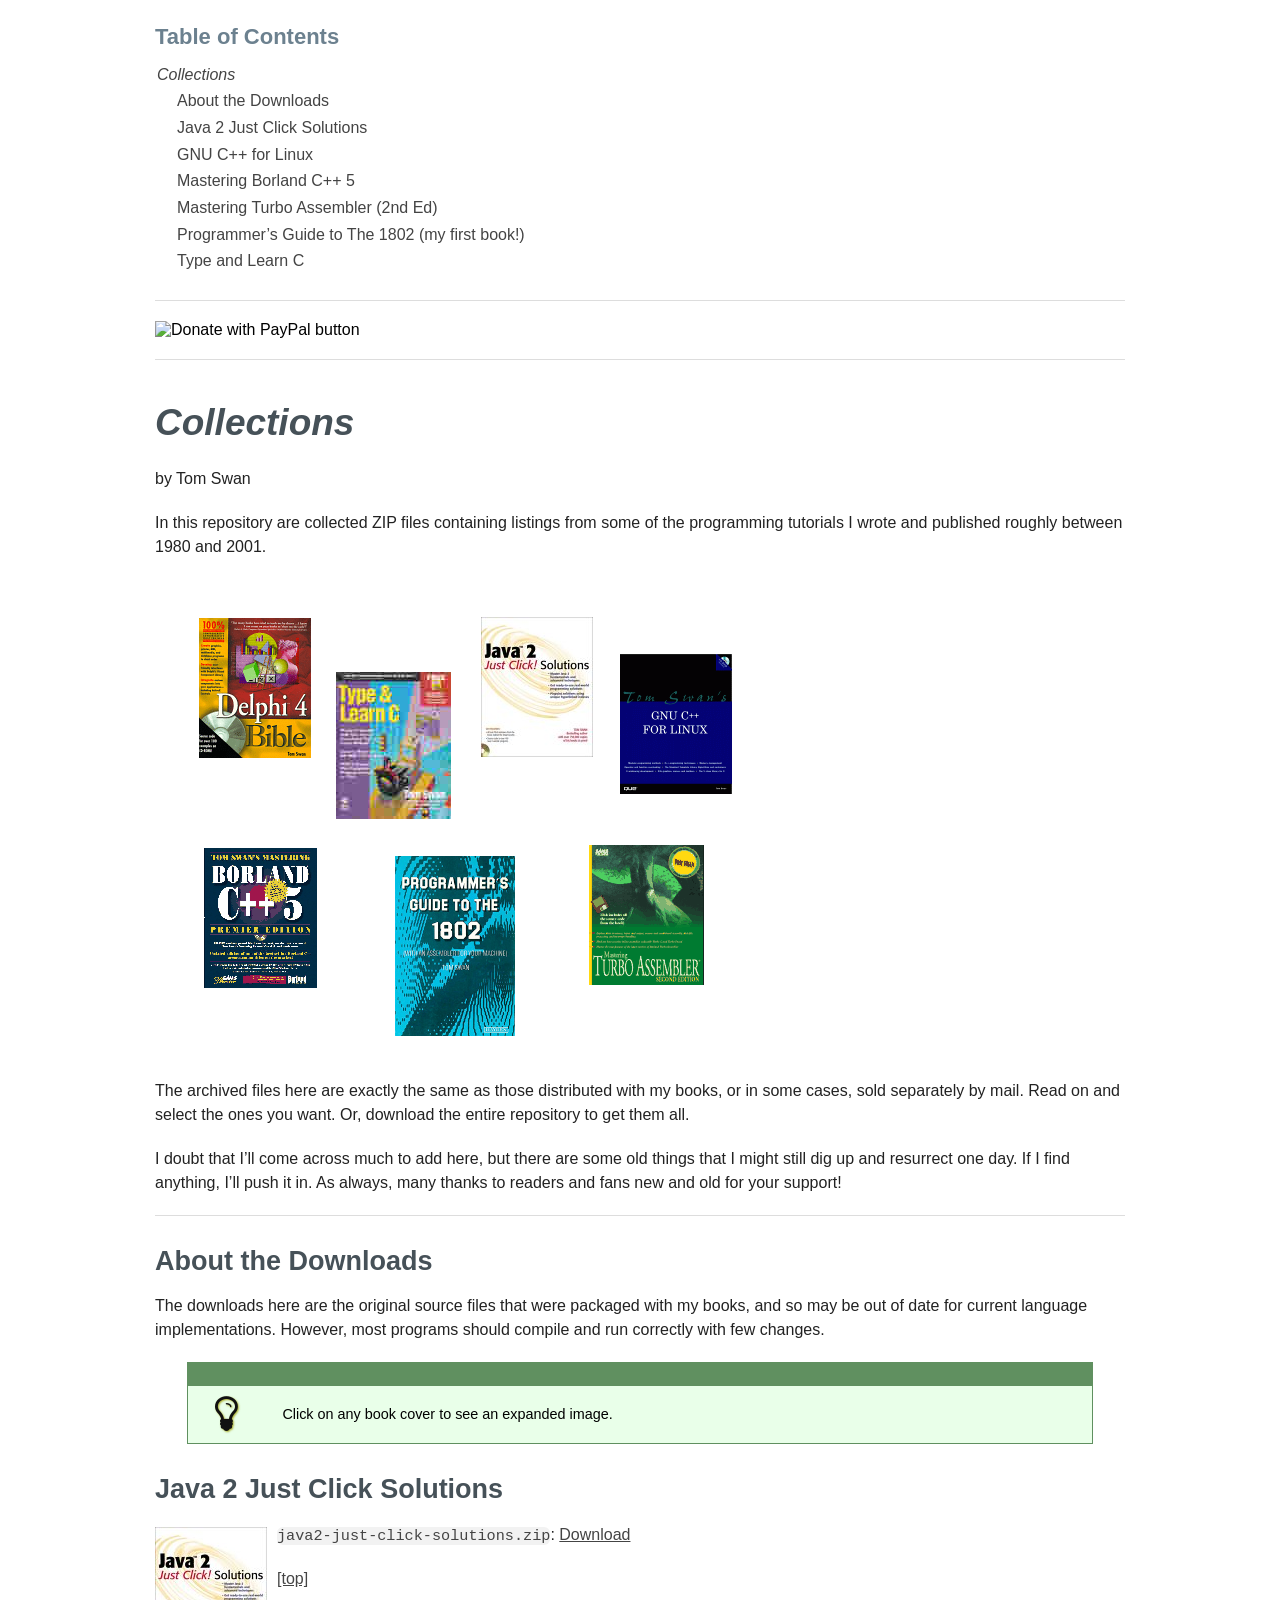
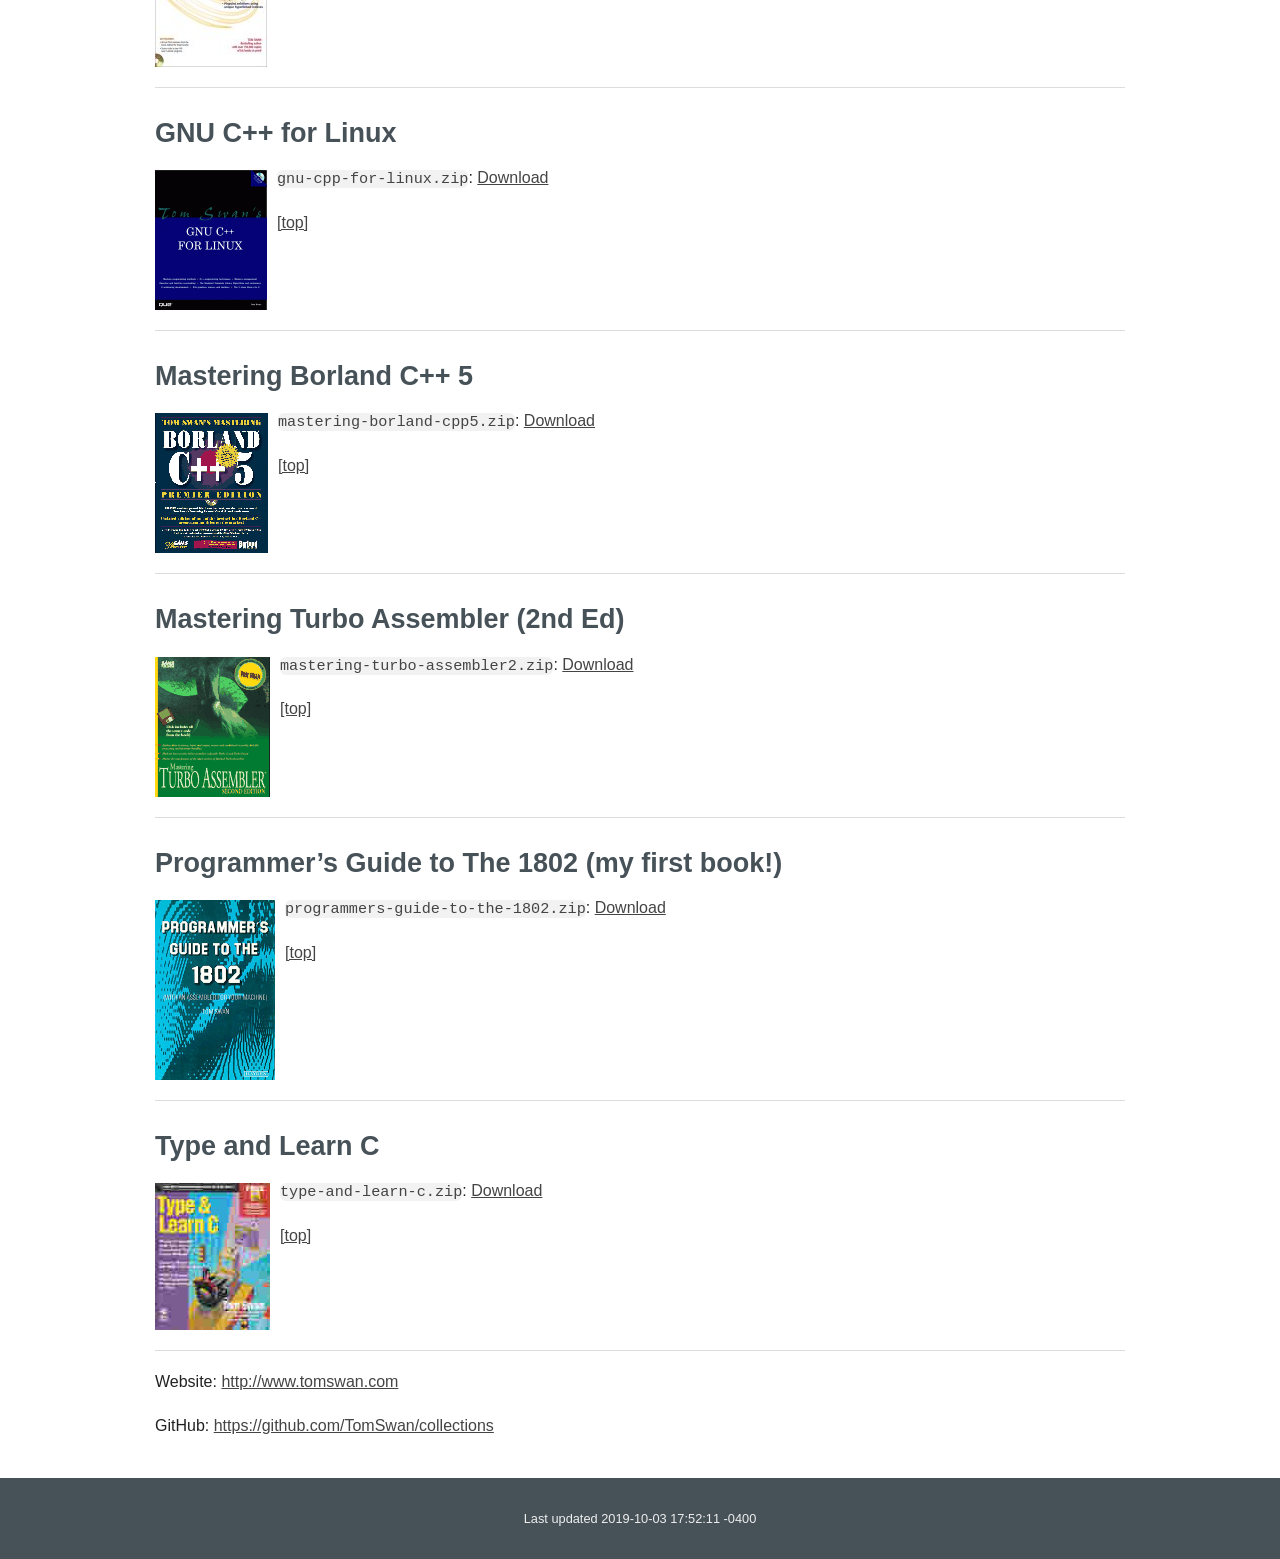
==== index.html @ 2d8065ac "birth" ====
<!DOCTYPE html>
<html lang="en">
<head>
<meta charset="UTF-8">
<meta http-equiv="X-UA-Compatible" content="IE=edge">
<meta name="viewport" content="width=device-width, initial-scale=1.0">
<meta name="generator" content="Asciidoctor 2.0.10">
<meta name="description" content="Official site for author Tom Swan">
<meta name="keywords" content="COMPUTER PROGRAMMING GUITAR MUSIC LINUX C C++ PASCAL 1802">
<meta name="copyright" content="© 2019 by Tom Swan">
<link rel="icon" type="image/png" href="image/favicon.png">
<title>Collections</title>
<link rel="stylesheet" href="css/readthedocs.css">
<link rel="stylesheet" href="https://cdnjs.cloudflare.com/ajax/libs/font-awesome/4.7.0/css/font-awesome.min.css">
</head>
<body class="article">
<div id="header">
<div id="toc" class="toc">
<div id="toctitle">Table of Contents</div>
<ul class="sectlevel1">
<li><a href="#collections"><em>Collections</em></a>
<ul class="sectlevel2">
<li><a href="#about-the-downloads">About the Downloads</a></li>
<li><a href="#java-2-just-click-solutions">Java 2 Just Click Solutions</a></li>
<li><a href="#gnu-c-for-linux">GNU C++ for Linux</a></li>
<li><a href="#mastering-borland-c-5">Mastering Borland C++ 5</a></li>
<li><a href="#mastering-turbo-assembler-2nd-ed">Mastering Turbo Assembler (2nd Ed)</a></li>
<li><a href="#programmers-guide-to-the-1802-my-first-book">Programmer&#8217;s Guide to The 1802 (my first book!)</a></li>
<li><a href="#type-and-learn-c">Type and Learn C</a></li>
</ul>
</li>
</ul>
</div>
</div>
<div id="content">
<div class="paragraph">
<p>
<form action="https://www.paypal.com/cgi-bin/webscr" method="post" target="_top">
<input type="hidden" name="cmd" value="_s-xclick" />
<input type="hidden" name="hosted_button_id" value="4HZQAX64W6TWE" />
<input type="image" src="https://www.paypalobjects.com/en_US/i/btn/btn_donateCC_LG.gif" border="0" name="submit" title="PayPal - The safer, easier way to pay online!" alt="Donate with PayPal button" />
<img alt="" border="0" src="https://www.paypal.com/en_US/i/scr/pixel.gif" width="1" height="1" />
</form>
</p>
</div>
<hr>
<div class="sect1">
<h2 id="collections"><a class="anchor" href="#collections"></a><em>Collections</em></h2>
<div class="sectionbody">
<div class="paragraph">
<p>by Tom Swan</p>
</div>
<div class="paragraph">
<p>In this repository are collected ZIP files containing listings from some of the programming tutorials I wrote and published roughly between 1980 and 2001.</p>
</div>
<div class="imageblock">
<div class="content">
<img src="image/composite.png" alt="composite">
</div>
</div>
<div class="paragraph">
<p>The archived files here are exactly the same as those distributed with my books, or in some cases, sold separately by mail. Read on and select the ones you want. Or, download the entire repository to get them all.</p>
</div>
<div class="paragraph">
<p>I doubt that I&#8217;ll come across much to add here, but there are some old things that I might still dig up and resurrect one day. If I find anything, I&#8217;ll push it in. As always, many thanks to readers and fans new and old for your support!</p>
</div>
<hr>
<div class="sect2">
<h3 id="about-the-downloads"><a class="anchor" href="#about-the-downloads"></a>About the Downloads</h3>
<div class="paragraph">
<p>The downloads here are the original source files that were packaged with my books, and so may be out of date for current language implementations. However, most programs should compile and run correctly with few changes.</p>
</div>
<div class="admonitionblock tip">
<table>
<tr>
<td class="icon">
<i class="fa icon-tip" title="Tip"></i>
</td>
<td class="content">
Click on any book cover to see an expanded image.
</td>
</tr>
</table>
</div>
</div>
<div class="sect2">
<h3 id="java-2-just-click-solutions"><a class="anchor" href="#java-2-just-click-solutions"></a>Java 2 Just Click Solutions</h3>
<div class="imageblock left">
<div class="content">
<a class="image" href="image/j2jc-cover-lg.png"><img src="image/j2jc-cover-sm.png" alt="Java 2 Just Click Solutions Cover"></a>
</div>
</div>
<div class="paragraph">
<p><strong><code>java2-just-click-solutions.zip</code></strong>: <a href="data/java2-just-click-solutions.zip">Download</a></p>
</div>
<div class="paragraph">
<p><a href="#top">[top]</a></p>
</div>
<hr>
</div>
<div class="sect2">
<h3 id="gnu-c-for-linux"><a class="anchor" href="#gnu-c-for-linux"></a>GNU C++ for Linux</h3>
<div class="imageblock left">
<div class="content">
<a class="image" href="image/gcl-cover-lg.gif"><img src="image/gcl-cover-sm.gif" alt="GNU C++ for Linux Cover"></a>
</div>
</div>
<div class="paragraph">
<p><strong><code>gnu-cpp-for-linux.zip</code></strong>: <a href="data/gnu-cpp-for-linux.zip">Download</a></p>
</div>
<div class="paragraph">
<p><a href="#top">[top]</a></p>
</div>
<hr>
</div>
<div class="sect2">
<h3 id="mastering-borland-c-5"><a class="anchor" href="#mastering-borland-c-5"></a>Mastering Borland C++ 5</h3>
<div class="imageblock left">
<div class="content">
<a class="image" href="image/mbc5-cover-lg.gif"><img src="image/mbc5-cover-sm.gif" alt="Mastering Borland C++ 5 Cover"></a>
</div>
</div>
<div class="paragraph">
<p><strong><code>mastering-borland-cpp5.zip</code></strong>: <a href="data/mastering-borland-cpp5.zip">Download</a></p>
</div>
<div class="paragraph">
<p><a href="#top">[top]</a></p>
</div>
<hr>
</div>
<div class="sect2">
<h3 id="mastering-turbo-assembler-2nd-ed"><a class="anchor" href="#mastering-turbo-assembler-2nd-ed"></a>Mastering Turbo Assembler (2nd Ed)</h3>
<div class="imageblock left">
<div class="content">
<a class="image" href="image/mta-cover-lg.gif"><img src="image/mta-cover-sm.gif" alt="Mastering Turbo Assembler Cover"></a>
</div>
</div>
<div class="paragraph">
<p><strong><code>mastering-turbo-assembler2.zip</code></strong>: <a href="data/mastering-turbo-assembler2.zip">Download</a></p>
</div>
<div class="paragraph">
<p><a href="#top">[top]</a></p>
</div>
<hr>
</div>
<div class="sect2">
<h3 id="programmers-guide-to-the-1802-my-first-book"><a class="anchor" href="#programmers-guide-to-the-1802-my-first-book"></a>Programmer&#8217;s Guide to The 1802 (my first book!)</h3>
<div class="imageblock left">
<div class="content">
<a class="image" href="image/pg-1802-lg.jpg"><img src="image/pg-1802-sm.png" alt="Programmer&#8217;s Guide to The 1802 Cover"></a>
</div>
</div>
<div class="paragraph">
<p><strong><code>programmers-guide-to-the-1802.zip</code></strong>: <a href="data/programmers-guide-to-the-1802.zip">Download</a></p>
</div>
<div class="paragraph">
<p><a href="#top">[top]</a></p>
</div>
<hr>
</div>
<div class="sect2">
<h3 id="type-and-learn-c"><a class="anchor" href="#type-and-learn-c"></a>Type and Learn C</h3>
<div class="imageblock left">
<div class="content">
<a class="image" href="image/tlc-cover-lg.jpg"><img src="image/tlc-cover-sm.jpg" alt="Type and Learn C Cover"></a>
</div>
</div>
<div class="paragraph">
<p><strong><code>type-and-learn-c.zip</code></strong>: <a href="data/type-and-learn-c.zip">Download</a></p>
</div>
<div class="paragraph">
<p><a href="#top">[top]</a></p>
</div>
<hr>
<div class="paragraph">
<p>Website: <a href="http://www.tomswan.com" class="bare">http://www.tomswan.com</a></p>
</div>
<div class="paragraph">
<p>GitHub: <a href="https://github.com/TomSwan/collections" class="bare">https://github.com/TomSwan/collections</a></p>
</div>
<div class="paragraph">
<p>
<!-- Go to www.addthis.com/dashboard to customize your tools -->
<script type="text/javascript" src="//s7.addthis.com/js/300/addthis_widget.js#pubid=ra-57b23734d75ce630"></script>
</p>
</div>
</div>
</div>
</div>
</div>
<div id="footer">
<div id="footer-text">
Last updated 2019-10-03 17:52:11 -0400
</div>
</div>
<link rel="stylesheet" href="https://cdnjs.cloudflare.com/ajax/libs/prettify/r298/prettify.min.css">
<script src="https://cdnjs.cloudflare.com/ajax/libs/prettify/r298/run_prettify.min.js"></script>
</body>
</html>
---- css/readthedocs.css ----
/*! normalize.css v2.1.2 | MIT License | git.io/normalize */
/* ========================================================================== HTML5 display definitions ========================================================================== */
/** Correct `block` display not defined in IE 8/9. */
article, aside, details, figcaption, figure, footer, header, hgroup, main, nav, section, summary { display: block; }

/** Correct `inline-block` display not defined in IE 8/9. */
audio, canvas, video { display: inline-block; }

/** Prevent modern browsers from displaying `audio` without controls. Remove excess height in iOS 5 devices. */
audio:not([controls]) { display: none; height: 0; }

/** Address `[hidden]` styling not present in IE 8/9. Hide the `template` element in IE, Safari, and Firefox < 22. */
[hidden], template { display: none; }

script { display: none !important; }

/* ========================================================================== Base ========================================================================== */
/** 1. Set default font family to sans-serif. 2. Prevent iOS text size adjust after orientation change, without disabling user zoom. */
html { font-family: sans-serif; /* 1 */ -ms-text-size-adjust: 100%; /* 2 */ -webkit-text-size-adjust: 100%; /* 2 */ }

/** Remove default margin. */
body { margin: 0; }

/* ========================================================================== Links ========================================================================== */
/** Remove the gray background color from active links in IE 10. */
a { background: transparent; }

/** Address `outline` inconsistency between Chrome and other browsers. */
a:focus { outline: thin dotted; }

/** Improve readability when focused and also mouse hovered in all browsers. */
a:active, a:hover { outline: 0; }

/* ========================================================================== Typography ========================================================================== */
/** Address variable `h1` font-size and margin within `section` and `article` contexts in Firefox 4+, Safari 5, and Chrome. */
h1 { font-size: 2em; margin: 0.67em 0; }

/** Address styling not present in IE 8/9, Safari 5, and Chrome. */
abbr[title] { border-bottom: 1px dotted; }

/** Address style set to `bolder` in Firefox 4+, Safari 5, and Chrome. */
b, strong { font-weight: bold; }

/** Address styling not present in Safari 5 and Chrome. */
dfn { font-style: italic; }

/** Address differences between Firefox and other browsers. */
hr { -moz-box-sizing: content-box; box-sizing: content-box; height: 0; }

/** Address styling not present in IE 8/9. */
mark { background: #ff0; color: #000; }

/** Correct font family set oddly in Safari 5 and Chrome. */
code, kbd, pre, samp { font-family: monospace, serif; font-size: 1em; }

/** Improve readability of pre-formatted text in all browsers. */
pre { white-space: pre-wrap; }

/** Set consistent quote types. */
q { quotes: "\201C" "\201D" "\2018" "\2019"; }

/** Address inconsistent and variable font size in all browsers. */
small { font-size: 80%; }

/** Prevent `sub` and `sup` affecting `line-height` in all browsers. */
sub, sup { font-size: 75%; line-height: 0; position: relative; vertical-align: baseline; }

sup { top: -0.5em; }

sub { bottom: -0.25em; }

/* ========================================================================== Embedded content ========================================================================== */
/** Remove border when inside `a` element in IE 8/9. */
img { border: 0; }

/** Correct overflow displayed oddly in IE 9. */
svg:not(:root) { overflow: hidden; }

/* ========================================================================== Figures ========================================================================== */
/** Address margin not present in IE 8/9 and Safari 5. */
figure { margin: 0; }

/* ========================================================================== Forms ========================================================================== */
/** Define consistent border, margin, and padding. */
fieldset { border: 1px solid #c0c0c0; margin: 0 2px; padding: 0.35em 0.625em 0.75em; }

/** 1. Correct `color` not being inherited in IE 8/9. 2. Remove padding so people aren't caught out if they zero out fieldsets. */
legend { border: 0; /* 1 */ padding: 0; /* 2 */ }

/** 1. Correct font family not being inherited in all browsers. 2. Correct font size not being inherited in all browsers. 3. Address margins set differently in Firefox 4+, Safari 5, and Chrome. */
button, input, select, textarea { font-family: inherit; /* 1 */ font-size: 100%; /* 2 */ margin: 0; /* 3 */ }

/** Address Firefox 4+ setting `line-height` on `input` using `!important` in the UA stylesheet. */
button, input { line-height: normal; }

/** Address inconsistent `text-transform` inheritance for `button` and `select`. All other form control elements do not inherit `text-transform` values. Correct `button` style inheritance in Chrome, Safari 5+, and IE 8+. Correct `select` style inheritance in Firefox 4+ and Opera. */
button, select { text-transform: none; }

/** 1. Avoid the WebKit bug in Android 4.0.* where (2) destroys native `audio` and `video` controls. 2. Correct inability to style clickable `input` types in iOS. 3. Improve usability and consistency of cursor style between image-type `input` and others. */
button, html input[type="button"], input[type="reset"], input[type="submit"] { -webkit-appearance: button; /* 2 */ cursor: pointer; /* 3 */ }

/** Re-set default cursor for disabled elements. */
button[disabled], html input[disabled] { cursor: default; }

/** 1. Address box sizing set to `content-box` in IE 8/9. 2. Remove excess padding in IE 8/9. */
input[type="checkbox"], input[type="radio"] { box-sizing: border-box; /* 1 */ padding: 0; /* 2 */ }

/** 1. Address `appearance` set to `searchfield` in Safari 5 and Chrome. 2. Address `box-sizing` set to `border-box` in Safari 5 and Chrome (include `-moz` to future-proof). */
input[type="search"] { -webkit-appearance: textfield; /* 1 */ -moz-box-sizing: content-box; -webkit-box-sizing: content-box; /* 2 */ box-sizing: content-box; }

/** Remove inner padding and search cancel button in Safari 5 and Chrome on OS X. */
input[type="search"]::-webkit-search-cancel-button, input[type="search"]::-webkit-search-decoration { -webkit-appearance: none; }

/** Remove inner padding and border in Firefox 4+. */
button::-moz-focus-inner, input::-moz-focus-inner { border: 0; padding: 0; }

/** 1. Remove default vertical scrollbar in IE 8/9. 2. Improve readability and alignment in all browsers. */
textarea { overflow: auto; /* 1 */ vertical-align: top; /* 2 */ }

/* ========================================================================== Tables ========================================================================== */
/** Remove most spacing between table cells. */
table { border-collapse: collapse; border-spacing: 0; }

meta.foundation-mq-small { font-family: "only screen and (min-width: 768px)"; width: 768px; }

meta.foundation-mq-medium { font-family: "only screen and (min-width:1280px)"; width: 1280px; }

meta.foundation-mq-large { font-family: "only screen and (min-width:1440px)"; width: 1440px; }

*, *:before, *:after { -moz-box-sizing: border-box; -webkit-box-sizing: border-box; box-sizing: border-box; }

html, body { font-size: 100%; }

body { background: white; color: #222222; padding: 0; margin: 0; font-family: "Helvetica Neue", "Helvetica", Helvetica, Arial, sans-serif; font-weight: normal; font-style: normal; line-height: 1; position: relative; cursor: auto; }

a:hover { cursor: pointer; }

img, object, embed { max-width: 100%; height: auto; }

object, embed { height: 100%; }

img { -ms-interpolation-mode: bicubic; }

#map_canvas img, #map_canvas embed, #map_canvas object, .map_canvas img, .map_canvas embed, .map_canvas object { max-width: none !important; }

.left { float: left !important; }

.right { float: right !important; }

.text-left { text-align: left !important; }

.text-right { text-align: right !important; }

.text-center { text-align: center !important; }

.text-justify { text-align: justify !important; }

.hide { display: none; }

.antialiased { -webkit-font-smoothing: antialiased; }

img { display: inline-block; vertical-align: middle; }

textarea { height: auto; min-height: 50px; }

select { width: 100%; }

object, svg { display: inline-block; vertical-align: middle; }

.center { margin-left: auto; margin-right: auto; }

.stretch { width: 100%; }

p.lead { font-size: 1.21875em; line-height: 1.6; }

.subheader, .admonitionblock td.content > .title, .audioblock > .title, .exampleblock > .title, .imageblock > .title, .listingblock > .title, .literalblock > .title, .stemblock > .title, .openblock > .title, .paragraph > .title, .quoteblock > .title, table.tableblock > .title, .verseblock > .title, .videoblock > .title, .dlist > .title, .olist > .title, .ulist > .title, .qlist > .title, .hdlist > .title { line-height: 1.4; color: #6c818f; font-weight: 300; margin-top: 0.2em; margin-bottom: 0.5em; }

/* Typography resets */
div, dl, dt, dd, ul, ol, li, h1, h2, h3, #toctitle, .sidebarblock > .content > .title, h4, h5, h6, pre, form, p, blockquote, th, td { margin: 0; padding: 0; direction: ltr; }

/* Default Link Styles */
a { color: #444444; text-decoration: underline; line-height: inherit; }
a:hover, a:focus { color: #111111; }
a img { border: none; }

/* Default paragraph styles */
p { font-family: inherit; font-weight: normal; font-size: 1em; line-height: 1.5; margin-bottom: 1.25em; text-rendering: optimizeLegibility; }
p aside { font-size: 0.875em; line-height: 1.35; font-style: italic; }

/* Default header styles */
h1, h2, h3, #toctitle, .sidebarblock > .content > .title, h4, h5, h6 { font-family: ff-meta-web-pro-1, ff-meta-web-pro-2, Arial, "Helvetica Neue", sans-serif; font-weight: bold; font-style: normal; color: #465158; text-rendering: optimizeLegibility; margin-top: 1em; margin-bottom: 0.5em; line-height: 1.2125em; }
h1 small, h2 small, h3 small, #toctitle small, .sidebarblock > .content > .title small, h4 small, h5 small, h6 small { font-size: 60%; color: #909ea7; line-height: 0; }

h1 { font-size: 2.125em; }

h2 { font-size: 1.6875em; }

h3, #toctitle, .sidebarblock > .content > .title { font-size: 1.375em; }

h4 { font-size: 1.125em; }

h5 { font-size: 1.125em; }

h6 { font-size: 1em; }

hr { border: solid #dddddd; border-width: 1px 0 0; clear: both; margin: 1.25em 0 1.1875em; height: 0; }

/* Helpful Typography Defaults */
em, i { font-style: italic; line-height: inherit; }

strong, b { font-weight: bold; line-height: inherit; }

small { font-size: 60%; line-height: inherit; }

code { font-family: "Consolas", "Deja Vu Sans Mono", "Bitstream Vera Sans Mono", monospace; font-weight: normal; color: #444444; }

/* Lists */
ul, ol, dl { font-size: 1em; line-height: 1.5; margin-bottom: 1.25em; list-style-position: outside; font-family: inherit; }

ul, ol { margin-left: 0; }
ul.no-bullet, ol.no-bullet { margin-left: 0; }

/* Unordered Lists */
ul li ul, ul li ol { margin-left: 1.25em; margin-bottom: 0; font-size: 1em; /* Override nested font-size change */ }
ul.square li ul, ul.circle li ul, ul.disc li ul { list-style: inherit; }
ul.square { list-style-type: square; }
ul.circle { list-style-type: circle; }
ul.disc { list-style-type: disc; }
ul.no-bullet { list-style: none; }

/* Ordered Lists */
ol li ul, ol li ol { margin-left: 1.25em; margin-bottom: 0; }

/* Definition Lists */
dl dt { margin-bottom: 0.3em; font-weight: bold; }
dl dd { margin-bottom: 0.75em; }

/* Abbreviations */
abbr, acronym { text-transform: uppercase; font-size: 90%; color: black; border-bottom: 1px dotted #dddddd; cursor: help; }

abbr { text-transform: none; }

/* Blockquotes */
blockquote { margin: 0 0 1.25em; padding: 0.5625em 1.25em 0 1.1875em; border-left: 1px solid #dddddd; }
blockquote cite { display: block; font-size: 0.8125em; color: #748590; }
blockquote cite:before { content: "\2014 \0020"; }
blockquote cite a, blockquote cite a:visited { color: #748590; }

blockquote, blockquote p { line-height: 1.5; color: #909ea7; }

/* Microformats */
.vcard { display: inline-block; margin: 0 0 1.25em 0; border: 1px solid #dddddd; padding: 0.625em 0.75em; }
.vcard li { margin: 0; display: block; }
.vcard .fn { font-weight: bold; font-size: 0.9375em; }

.vevent .summary { font-weight: bold; }
.vevent abbr { cursor: auto; text-decoration: none; font-weight: bold; border: none; padding: 0 0.0625em; }

@media only screen and (min-width: 768px) { h1, h2, h3, #toctitle, .sidebarblock > .content > .title, h4, h5, h6 { line-height: 1.4; }
  h1 { font-size: 2.75em; }
  h2 { font-size: 2.3125em; }
  h3, #toctitle, .sidebarblock > .content > .title { font-size: 1.6875em; }
  h4 { font-size: 1.4375em; } }
/* Tables */
table { background: white; margin-bottom: 1.25em; border: solid 0 #dddddd; }
table thead, table tfoot { background: none; font-weight: bold; }
table thead tr th, table thead tr td, table tfoot tr th, table tfoot tr td { padding: 1px 8px 1px 5px; font-size: 1em; color: #222222; text-align: left; }
table tr th, table tr td { padding: 1px 8px 1px 5px; font-size: 1em; color: #222222; }
table tr.even, table tr.alt, table tr:nth-of-type(even) { background: none; }
table thead tr th, table tfoot tr th, table tbody tr td, table tr td, table tfoot tr td { display: table-cell; line-height: 1.5; }

body { -moz-osx-font-smoothing: grayscale; -webkit-font-smoothing: antialiased; tab-size: 4; }

h1, h2, h3, #toctitle, .sidebarblock > .content > .title, h4, h5, h6 { line-height: 1.4; }

.clearfix:before, .clearfix:after, .float-group:before, .float-group:after { content: " "; display: table; }
.clearfix:after, .float-group:after { clear: both; }

:not(pre):not([class^=L]) > code { font-size: 0.95em; font-style: normal !important; letter-spacing: 0; padding: 0; background-color: #f2f2f2; -webkit-border-radius: 6px; border-radius: 6px; line-height: inherit; word-wrap: break-word; }

:not(pre) > code.nobreak { word-wrap: normal; }
:not(pre) > code.nowrap { white-space: nowrap; }

pre { color: inherit; font-family: "Consolas", "Deja Vu Sans Mono", "Bitstream Vera Sans Mono", monospace; line-height: 1.2; }
pre code, pre pre { color: inherit; font-size: inherit; line-height: inherit; }
pre > code { display: block; }

pre.nowrap, pre.nowrap pre { white-space: pre; word-wrap: normal; }

em em { font-style: normal; }

strong strong { font-weight: normal; }

.keyseq { color: #333333; }

kbd { font-family: "Consolas", "Deja Vu Sans Mono", "Bitstream Vera Sans Mono", monospace; display: inline-block; color: black; font-size: 0.65em; line-height: 1.45; background-color: #f7f7f7; border: 1px solid #ccc; -webkit-border-radius: 3px; border-radius: 3px; -webkit-box-shadow: 0 1px 0 rgba(0, 0, 0, 0.2), 0 0 0 0.1em white inset; box-shadow: 0 1px 0 rgba(0, 0, 0, 0.2), 0 0 0 0.1em white inset; margin: 0 0.15em; padding: 0.2em 0.5em; vertical-align: middle; position: relative; top: -0.1em; white-space: nowrap; }

.keyseq kbd:first-child { margin-left: 0; }

.keyseq kbd:last-child { margin-right: 0; }

.menuseq, .menuref { color: #000; }

.menuseq b:not(.caret), .menuref { font-weight: inherit; }

.menuseq { word-spacing: -0.02em; }
.menuseq b.caret { font-size: 1.25em; line-height: 0.8; }
.menuseq i.caret { font-weight: bold; text-align: center; width: 0.45em; }

b.button:before, b.button:after { position: relative; top: -1px; font-weight: normal; }

b.button:before { content: "["; padding: 0 3px 0 2px; }

b.button:after { content: "]"; padding: 0 2px 0 3px; }

p a > code:hover { color: #373737; }

#header, #content, #footnotes, #footer { width: 100%; margin-left: auto; margin-right: auto; margin-top: 0; margin-bottom: 0; max-width: 62.5em; *zoom: 1; position: relative; padding-left: 0.9375em; padding-right: 0.9375em; }
#header:before, #header:after, #content:before, #content:after, #footnotes:before, #footnotes:after, #footer:before, #footer:after { content: " "; display: table; }
#header:after, #content:after, #footnotes:after, #footer:after { clear: both; }

#content { margin-top: 1.25em; }

#content:before { content: none; }

#header > h1:first-child { color: #111111; margin-top: 2.25rem; margin-bottom: 0; }
#header > h1:first-child + #toc { margin-top: 8px; border-top: 1px solid #dddddd; }
#header > h1:only-child, body.toc2 #header > h1:nth-last-child(2) { border-bottom: 1px solid #dddddd; padding-bottom: 8px; }
#header .details { border-bottom: 1px solid #dddddd; line-height: 1.45; padding-top: 0.25em; padding-bottom: 0.25em; padding-left: 0.25em; color: #748590; display: -ms-flexbox; display: -webkit-flex; display: flex; -ms-flex-flow: row wrap; -webkit-flex-flow: row wrap; flex-flow: row wrap; }
#header .details span:first-child { margin-left: -0.125em; }
#header .details span.email a { color: #909ea7; }
#header .details br { display: none; }
#header .details br + span:before { content: "\00a0\2013\00a0"; }
#header .details br + span.author:before { content: "\00a0\22c5\00a0"; color: #909ea7; }
#header .details br + span#revremark:before { content: "\00a0|\00a0"; }
#header #revnumber { text-transform: capitalize; }
#header #revnumber:after { content: "\00a0"; }

#content > h1:first-child:not([class]) { color: #111111; border-bottom: 1px solid #dddddd; padding-bottom: 8px; margin-top: 0; padding-top: 1rem; margin-bottom: 1.25rem; }

#toc { border-bottom: 1px solid #dddddd; padding-bottom: 0.5em; }
#toc > ul { margin-left: 0.125em; }
#toc ul.sectlevel0 > li > a { font-style: italic; }
#toc ul.sectlevel0 ul.sectlevel1 { margin: 0.5em 0; }
#toc ul { font-family: ff-meta-web-pro-1, ff-meta-web-pro-2, Arial, "Helvetica Neue", sans-serif; list-style-type: none; }
#toc li { line-height: 1.3334; margin-top: 0.3334em; }
#toc a { text-decoration: none; }
#toc a:active { text-decoration: underline; }

#toctitle { color: #6c818f; font-size: 1.2em; }

@media only screen and (min-width: 768px) { #toctitle { font-size: 1.375em; }
  body.toc2 { padding-left: 15em; padding-right: 0; }
  #toc.toc2 { margin-top: 0 !important; background: #f2f2f2; position: fixed; width: 15em; left: 0; top: 0; border-right: 1px solid #dddddd; border-top-width: 0 !important; border-bottom-width: 0 !important; z-index: 1000; padding: 1.25em 1em; height: 100%; overflow: auto; }
  #toc.toc2 #toctitle { margin-top: 0; margin-bottom: 0.8rem; font-size: 1.2em; }
  #toc.toc2 > ul { font-size: 0.9em; margin-bottom: 0; }
  #toc.toc2 ul ul { margin-left: 0; padding-left: 1em; }
  #toc.toc2 ul.sectlevel0 ul.sectlevel1 { padding-left: 0; margin-top: 0.5em; margin-bottom: 0.5em; }
  body.toc2.toc-right { padding-left: 0; padding-right: 15em; }
  body.toc2.toc-right #toc.toc2 { border-right-width: 0; border-left: 1px solid #dddddd; left: auto; right: 0; } }
@media only screen and (min-width: 1280px) { body.toc2 { padding-left: 20em; padding-right: 0; }
  #toc.toc2 { width: 20em; }
  #toc.toc2 #toctitle { font-size: 1.375em; }
  #toc.toc2 > ul { font-size: 0.95em; }
  #toc.toc2 ul ul { padding-left: 1.25em; }
  body.toc2.toc-right { padding-left: 0; padding-right: 20em; } }
#content #toc { border-style: solid; border-width: 1px; border-color: #d9d9d9; margin-bottom: 1.25em; padding: 1.25em; background: #f2f2f2; -webkit-border-radius: 6px; border-radius: 6px; }
#content #toc > :first-child { margin-top: 0; }
#content #toc > :last-child { margin-bottom: 0; }

#footer { max-width: 100%; background: black; padding: 1.25em; }

#footer-text { color: white; line-height: 1.35; }

#content { margin-bottom: 0.625em; }

.sect1 { padding-bottom: 0.625em; }

@media only screen and (min-width: 768px) { #content { margin-bottom: 1.25em; }
  .sect1 { padding-bottom: 1.25em; } }
.sect1:last-child { padding-bottom: 0; }

.sect1 + .sect1 { border-top: 1px solid #dddddd; }

#content h1 > a.anchor, h2 > a.anchor, h3 > a.anchor, #toctitle > a.anchor, .sidebarblock > .content > .title > a.anchor, h4 > a.anchor, h5 > a.anchor, h6 > a.anchor { position: absolute; z-index: 1001; width: 1.5ex; margin-left: -1.5ex; display: block; text-decoration: none !important; visibility: hidden; text-align: center; font-weight: normal; }
#content h1 > a.anchor:before, h2 > a.anchor:before, h3 > a.anchor:before, #toctitle > a.anchor:before, .sidebarblock > .content > .title > a.anchor:before, h4 > a.anchor:before, h5 > a.anchor:before, h6 > a.anchor:before { content: "\00A7"; font-size: 0.85em; display: block; padding-top: 0.1em; }
#content h1:hover > a.anchor, #content h1 > a.anchor:hover, h2:hover > a.anchor, h2 > a.anchor:hover, h3:hover > a.anchor, #toctitle:hover > a.anchor, .sidebarblock > .content > .title:hover > a.anchor, h3 > a.anchor:hover, #toctitle > a.anchor:hover, .sidebarblock > .content > .title > a.anchor:hover, h4:hover > a.anchor, h4 > a.anchor:hover, h5:hover > a.anchor, h5 > a.anchor:hover, h6:hover > a.anchor, h6 > a.anchor:hover { visibility: visible; }
#content h1 > a.link, h2 > a.link, h3 > a.link, #toctitle > a.link, .sidebarblock > .content > .title > a.link, h4 > a.link, h5 > a.link, h6 > a.link { color: #465158; text-decoration: none; }
#content h1 > a.link:hover, h2 > a.link:hover, h3 > a.link:hover, #toctitle > a.link:hover, .sidebarblock > .content > .title > a.link:hover, h4 > a.link:hover, h5 > a.link:hover, h6 > a.link:hover { color: #3b444a; }

details, .audioblock, .imageblock, .literalblock, .listingblock, .stemblock, .videoblock { margin-bottom: 1.25em; }

details > summary:first-of-type { cursor: pointer; display: list-item; outline: none; margin-bottom: 0.75em; }

.admonitionblock td.content > .title, .audioblock > .title, .exampleblock > .title, .imageblock > .title, .listingblock > .title, .literalblock > .title, .stemblock > .title, .openblock > .title, .paragraph > .title, .quoteblock > .title, table.tableblock > .title, .verseblock > .title, .videoblock > .title, .dlist > .title, .olist > .title, .ulist > .title, .qlist > .title, .hdlist > .title { text-rendering: optimizeLegibility; text-align: left; }

table.tableblock.fit-content > caption.title { white-space: nowrap; width: 0; }

.paragraph.lead > p, #preamble > .sectionbody > [class="paragraph"]:first-of-type p { font-size: 1.21875em; line-height: 1.6; color: #111111; }

table.tableblock #preamble > .sectionbody > [class="paragraph"]:first-of-type p { font-size: inherit; }

.admonitionblock > table { border-collapse: separate; border: 0; background: none; width: 100%; }
.admonitionblock > table td.icon { text-align: center; width: 80px; }
.admonitionblock > table td.icon img { max-width: none; }
.admonitionblock > table td.icon .title { font-weight: bold; font-family: ff-meta-web-pro-1, ff-meta-web-pro-2, Arial, "Helvetica Neue", sans-serif; text-transform: uppercase; }
.admonitionblock > table td.content { padding-left: 1.125em; padding-right: 1.25em; border-left: 1px solid #dddddd; color: #748590; }
.admonitionblock > table td.content > :last-child > :last-child { margin-bottom: 0; }

.exampleblock > .content { border-style: solid; border-width: 1px; border-color: #e6e6e6; margin-bottom: 1.25em; padding: 1.25em; background: white; -webkit-border-radius: 6px; border-radius: 6px; }
.exampleblock > .content > :first-child { margin-top: 0; }
.exampleblock > .content > :last-child { margin-bottom: 0; }

.sidebarblock { border-style: solid; border-width: 1px; border-color: #d4d4d4; margin-bottom: 1.25em; padding: 1.25em; background: #ededed; -webkit-border-radius: 6px; border-radius: 6px; }
.sidebarblock > :first-child { margin-top: 0; }
.sidebarblock > :last-child { margin-bottom: 0; }
.sidebarblock > .content > .title { color: #6c818f; margin-top: 0; }

.exampleblock > .content > :last-child > :last-child, .exampleblock > .content .olist > ol > li:last-child > :last-child, .exampleblock > .content .ulist > ul > li:last-child > :last-child, .exampleblock > .content .qlist > ol > li:last-child > :last-child, .sidebarblock > .content > :last-child > :last-child, .sidebarblock > .content .olist > ol > li:last-child > :last-child, .sidebarblock > .content .ulist > ul > li:last-child > :last-child, .sidebarblock > .content .qlist > ol > li:last-child > :last-child { margin-bottom: 0; }

.literalblock pre, .listingblock > .content > pre { border: 1px solid #cccccc; -webkit-border-radius: 6px; border-radius: 6px; word-wrap: break-word; overflow-x: auto; padding: 0.5em; font-size: 0.8125em; }
@media only screen and (min-width: 768px) { .literalblock pre, .listingblock > .content > pre { font-size: 0.90625em; } }
@media only screen and (min-width: 1280px) { .literalblock pre, .listingblock > .content > pre { font-size: 1em; } }

.literalblock pre, .listingblock > .content > pre:not(.highlight), .listingblock > .content > pre[class="highlight"], .listingblock > .content > pre[class^="highlight "] { background: #eeeeee; }

.literalblock.output pre { color: #eeeeee; background-color: inherit; }

.listingblock > .content { position: relative; }

.listingblock code[data-lang]:before { display: none; content: attr(data-lang); position: absolute; font-size: 0.75em; top: 0.425rem; right: 0.5rem; line-height: 1; text-transform: uppercase; color: inherit; opacity: 0.5; }

.listingblock:hover code[data-lang]:before { display: block; }

.listingblock.terminal pre .command:before { content: attr(data-prompt); padding-right: 0.5em; color: inherit; opacity: 0.5; }

.listingblock.terminal pre .command:not([data-prompt]):before { content: "$"; }

.listingblock pre.highlightjs { padding: 0; }
.listingblock pre.highlightjs > code { padding: 0.5em; -webkit-border-radius: 6px; border-radius: 6px; }

.prettyprint { background: #eeeeee; }

pre.prettyprint .linenums { line-height: 1.2; margin-left: 2em; }

pre.prettyprint li { background: none; list-style-type: inherit; padding-left: 0; }

pre.prettyprint li code[data-lang]:before { opacity: 1; }

pre.prettyprint li:not(:first-child) code[data-lang]:before { display: none; }

table.linenotable { border-collapse: separate; border: 0; margin-bottom: 0; background: none; }
table.linenotable td[class] { color: inherit; vertical-align: top; padding: 0; line-height: inherit; white-space: normal; }
table.linenotable td.code { padding-left: 0.75em; }
table.linenotable td.linenos { border-right: 1px solid currentColor; opacity: 0.35; padding-right: 0.5em; }

pre.pygments .lineno { border-right: 1px solid currentColor; opacity: 0.35; display: inline-block; margin-right: 0.75em; }
pre.pygments .lineno:before { content: ""; margin-right: -0.125em; }

.quoteblock { margin: 0 1em 1.25em 1.5em; display: table; }
.quoteblock:not(.excerpt) > .title { margin-left: -1.5em; margin-bottom: 0.75em; }
.quoteblock blockquote, .quoteblock p { color: #909ea7; font-size: 1.15rem; line-height: 1.75; word-spacing: 0.1em; letter-spacing: 0; font-style: italic; text-align: justify; }
.quoteblock blockquote { margin: 0; padding: 0; border: 0; }
.quoteblock blockquote:before { content: "\201c"; float: left; font-size: 2.75em; font-weight: bold; line-height: 0.6em; margin-left: -0.6em; color: #6c818f; text-shadow: 0 1px 2px rgba(0, 0, 0, 0.1); }
.quoteblock blockquote > .paragraph:last-child p { margin-bottom: 0; }
.quoteblock .attribution { margin-top: 0.75em; margin-right: 0.5ex; text-align: right; }

.verseblock { margin: 0 1em 1.25em 1em; }
.verseblock pre { font-family: "Open Sans", "DejaVu Sans", sans; font-size: 1.15rem; color: #909ea7; font-weight: 300; text-rendering: optimizeLegibility; }
.verseblock pre strong { font-weight: 400; }
.verseblock .attribution { margin-top: 1.25rem; margin-left: 0.5ex; }

.quoteblock .attribution, .verseblock .attribution { font-size: 0.8125em; line-height: 1.45; font-style: italic; }
.quoteblock .attribution br, .verseblock .attribution br { display: none; }
.quoteblock .attribution cite, .verseblock .attribution cite { display: block; letter-spacing: -0.025em; color: #748590; }

.quoteblock.abstract blockquote:before, .quoteblock.excerpt blockquote:before, .quoteblock .quoteblock blockquote:before { display: none; }
.quoteblock.abstract blockquote, .quoteblock.abstract p, .quoteblock.excerpt blockquote, .quoteblock.excerpt p, .quoteblock .quoteblock blockquote, .quoteblock .quoteblock p { line-height: 1.6; word-spacing: 0; }
.quoteblock.abstract { margin: 0 1em 1.25em 1em; display: block; }
.quoteblock.abstract > .title { margin: 0 0 0.375em 0; font-size: 1.15em; text-align: center; }
.quoteblock.excerpt > blockquote, .quoteblock .quoteblock { padding: 0 0 0.25em 1em; border-left: 0.25em solid #dddddd; }
.quoteblock.excerpt, .quoteblock .quoteblock { margin-left: 0; }
.quoteblock.excerpt blockquote, .quoteblock.excerpt p, .quoteblock .quoteblock blockquote, .quoteblock .quoteblock p { color: inherit; font-size: 1.0625rem; }
.quoteblock.excerpt .attribution, .quoteblock .quoteblock .attribution { color: inherit; text-align: left; margin-right: 0; }

table.tableblock { max-width: 100%; border-collapse: separate; }

p.tableblock:last-child { margin-bottom: 0; }

td.tableblock > .content { margin-bottom: 1.25em; }
td.tableblock > .content > :last-child { margin-bottom: -1.25em; }

table.tableblock, th.tableblock, td.tableblock { border: 0 solid #dddddd; }

table.grid-all > thead > tr > .tableblock, table.grid-all > tbody > tr > .tableblock { border-width: 0 0 0 0; }

table.grid-all > tfoot > tr > .tableblock { border-width: 0 0 0 0; }

table.grid-cols > * > tr > .tableblock { border-width: 0 0 0 0; }

table.grid-rows > thead > tr > .tableblock, table.grid-rows > tbody > tr > .tableblock { border-width: 0 0 0 0; }

table.grid-rows > tfoot > tr > .tableblock { border-width: 0 0 0 0; }

table.grid-all > * > tr > .tableblock:last-child, table.grid-cols > * > tr > .tableblock:last-child { border-right-width: 0; }

table.grid-all > tbody > tr:last-child > .tableblock, table.grid-all > thead:last-child > tr > .tableblock, table.grid-rows > tbody > tr:last-child > .tableblock, table.grid-rows > thead:last-child > tr > .tableblock { border-bottom-width: 0; }

table.frame-all { border-width: 0; }

table.frame-sides { border-width: 0 0; }

table.frame-topbot, table.frame-ends { border-width: 0 0; }

table.stripes-all tr, table.stripes-odd tr:nth-of-type(odd), table.stripes-even tr:nth-of-type(even), table.stripes-hover tr:hover { background: none; }

th.halign-left, td.halign-left { text-align: left; }

th.halign-right, td.halign-right { text-align: right; }

th.halign-center, td.halign-center { text-align: center; }

th.valign-top, td.valign-top { vertical-align: top; }

th.valign-bottom, td.valign-bottom { vertical-align: bottom; }

th.valign-middle, td.valign-middle { vertical-align: middle; }

table thead th, table tfoot th { font-weight: bold; }

tbody tr th { display: table-cell; line-height: 1.5; background: none; }

tbody tr th, tbody tr th p, tfoot tr th, tfoot tr th p { color: #222222; font-weight: bold; }

p.tableblock > code:only-child { background: none; padding: 0; }

p.tableblock { font-size: 1em; }

ol { margin-left: 0.25em; }

ul li ol { margin-left: 0; }

dl dd { margin-left: 1.125em; }

dl dd:last-child, dl dd:last-child > :last-child { margin-bottom: 0; }

ol > li p, ul > li p, ul dd, ol dd, .olist .olist, .ulist .ulist, .ulist .olist, .olist .ulist { margin-bottom: 0.625em; }

ul.checklist, ul.none, ol.none, ul.no-bullet, ol.no-bullet, ol.unnumbered, ul.unstyled, ol.unstyled { list-style-type: none; }

ul.no-bullet, ol.no-bullet, ol.unnumbered { margin-left: 0.625em; }

ul.unstyled, ol.unstyled { margin-left: 0; }

ul.checklist { margin-left: 0.625em; }

ul.checklist li > p:first-child > .fa-square-o:first-child, ul.checklist li > p:first-child > .fa-check-square-o:first-child { width: 1.25em; font-size: 0.8em; position: relative; bottom: 0.125em; }

ul.checklist li > p:first-child > input[type="checkbox"]:first-child { margin-right: 0.25em; }

ul.inline { display: -ms-flexbox; display: -webkit-box; display: flex; -ms-flex-flow: row wrap; -webkit-flex-flow: row wrap; flex-flow: row wrap; list-style: none; margin: 0 0 0.625em -1.25em; }

ul.inline > li { margin-left: 1.25em; }

.unstyled dl dt { font-weight: normal; font-style: normal; }

ol.arabic { list-style-type: decimal; }

ol.decimal { list-style-type: decimal-leading-zero; }

ol.loweralpha { list-style-type: lower-alpha; }

ol.upperalpha { list-style-type: upper-alpha; }

ol.lowerroman { list-style-type: lower-roman; }

ol.upperroman { list-style-type: upper-roman; }

ol.lowergreek { list-style-type: lower-greek; }

.hdlist > table, .colist > table { border: 0; background: none; }
.hdlist > table > tbody > tr, .colist > table > tbody > tr { background: none; }

td.hdlist1, td.hdlist2 { vertical-align: top; padding: 0 0.625em; }

td.hdlist1 { font-weight: bold; padding-bottom: 1.25em; }

.literalblock + .colist, .listingblock + .colist { margin-top: -0.5em; }

.colist td:not([class]):first-child { padding: 0.4em 0.75em 0 0.75em; line-height: 1; vertical-align: top; }
.colist td:not([class]):first-child img { max-width: none; }
.colist td:not([class]):last-child { padding: 0.25em 0; }

.thumb, .th { line-height: 0; display: inline-block; border: solid 4px white; -webkit-box-shadow: 0 0 0 1px #dddddd; box-shadow: 0 0 0 1px #dddddd; }

.imageblock.left { margin: 0.25em 0.625em 1.25em 0; }
.imageblock.right { margin: 0.25em 0 1.25em 0.625em; }
.imageblock > .title { margin-bottom: 0; }
.imageblock.thumb, .imageblock.th { border-width: 6px; }
.imageblock.thumb > .title, .imageblock.th > .title { padding: 0 0.125em; }

.image.left, .image.right { margin-top: 0.25em; margin-bottom: 0.25em; display: inline-block; line-height: 0; }
.image.left { margin-right: 0.625em; }
.image.right { margin-left: 0.625em; }

a.image { text-decoration: none; display: inline-block; }
a.image object { pointer-events: none; }

sup.footnote, sup.footnoteref { font-size: 0.875em; position: static; vertical-align: super; }
sup.footnote a, sup.footnoteref a { text-decoration: none; }
sup.footnote a:active, sup.footnoteref a:active { text-decoration: underline; }

#footnotes { padding-top: 0.75em; padding-bottom: 0.75em; margin-bottom: 0.625em; }
#footnotes hr { width: 20%; min-width: 6.25em; margin: -0.25em 0 0.75em 0; border-width: 1px 0 0 0; }
#footnotes .footnote { padding: 0 0.375em 0 0.225em; line-height: 1.3334; font-size: 0.875em; margin-left: 1.2em; margin-bottom: 0.2em; }
#footnotes .footnote a:first-of-type { font-weight: bold; text-decoration: none; margin-left: -1.05em; }
#footnotes .footnote:last-of-type { margin-bottom: 0; }
#content #footnotes { margin-top: -0.625em; margin-bottom: 0; padding: 0.75em 0; }

.gist .file-data > table { border: 0; background: #fff; width: 100%; margin-bottom: 0; }
.gist .file-data > table td.line-data { width: 99%; }

div.unbreakable { page-break-inside: avoid; }

.big { font-size: larger; }

.small { font-size: smaller; }

.underline { text-decoration: underline; }

.overline { text-decoration: overline; }

.line-through { text-decoration: line-through; }

.aqua { color: #00bfbf; }

.aqua-background { background-color: #00fafa; }

.black { color: black; }

.black-background { background-color: black; }

.blue { color: #0000bf; }

.blue-background { background-color: #0000fa; }

.fuchsia { color: #bf00bf; }

.fuchsia-background { background-color: #fa00fa; }

.gray { color: #606060; }

.gray-background { background-color: #7d7d7d; }

.green { color: #006000; }

.green-background { background-color: #007d00; }

.lime { color: #00bf00; }

.lime-background { background-color: #00fa00; }

.maroon { color: #600000; }

.maroon-background { background-color: #7d0000; }

.navy { color: #000060; }

.navy-background { background-color: #00007d; }

.olive { color: #606000; }

.olive-background { background-color: #7d7d00; }

.purple { color: #600060; }

.purple-background { background-color: #7d007d; }

.red { color: #bf0000; }

.red-background { background-color: #fa0000; }

.silver { color: #909090; }

.silver-background { background-color: #bcbcbc; }

.teal { color: #006060; }

.teal-background { background-color: #007d7d; }

.white { color: #bfbfbf; }

.white-background { background-color: #fafafa; }

.yellow { color: #bfbf00; }

.yellow-background { background-color: #fafa00; }

span.icon > .fa { cursor: default; }
a span.icon > .fa { cursor: inherit; }

.admonitionblock td.icon [class^="fa icon-"] { font-size: 2.5em; text-shadow: 1px 1px 2px rgba(0, 0, 0, 0.5); cursor: default; }
.admonitionblock td.icon .icon-note:before { content: "\f05a"; color: #333333; }
.admonitionblock td.icon .icon-tip:before { content: "\f0eb"; text-shadow: 1px 1px 2px rgba(155, 155, 0, 0.8); color: #111; }
.admonitionblock td.icon .icon-warning:before { content: "\f071"; color: #bf6900; }
.admonitionblock td.icon .icon-caution:before { content: "\f06d"; color: #bf3400; }
.admonitionblock td.icon .icon-important:before { content: "\f06a"; color: #bf0000; }

.conum[data-value] { display: inline-block; color: #fff !important; background-color: black; -webkit-border-radius: 50%; border-radius: 50%; text-align: center; font-size: 0.75em; width: 1.67em; height: 1.67em; line-height: 1.67em; font-family: "Open Sans", "DejaVu Sans", sans-serif; font-style: normal; font-weight: bold; }
.conum[data-value] * { color: #fff !important; }
.conum[data-value] + b { display: none; }
.conum[data-value]:after { content: attr(data-value); }
pre .conum[data-value] { position: relative; top: -0.125em; }

b.conum * { color: inherit !important; }

.conum:not([data-value]):empty { display: none; }

h4 { color: #6c818f; }

.literalblock > .content > pre, .listingblock > .content > pre { -webkit-border-radius: 6px; border-radius: 6px; margin-left: 2em; margin-right: 2em; }

.admonitionblock { margin-left: 2em; margin-right: 2em; }
.admonitionblock > table { border: 1px solid #609060; border-top-width: 1.5em; background-color: #e9ffe9; border-collapse: separate; -webkit-border-radius: 0; border-radius: 0; }
.admonitionblock > table td.icon { padding-top: .5em; padding-bottom: .5em; }
.admonitionblock > table td.content { padding: .5em 1em; color: black; font-size: .9em; border-left: none; }

.sidebarblock { background-color: #e8ecef; border-color: #ccc; }
.sidebarblock > .content > .title { color: #444444; }

table.tableblock.grid-all { border-collapse: collapse; -webkit-border-radius: 0; border-radius: 0; }
table.tableblock.grid-all th.tableblock, table.tableblock.grid-all td.tableblock { border-bottom: 1px solid #aaa; }

#footer { background-color: #465158; padding: 2em; }

#footer-text { color: #eee; font-size: 0.8em; text-align: center; }
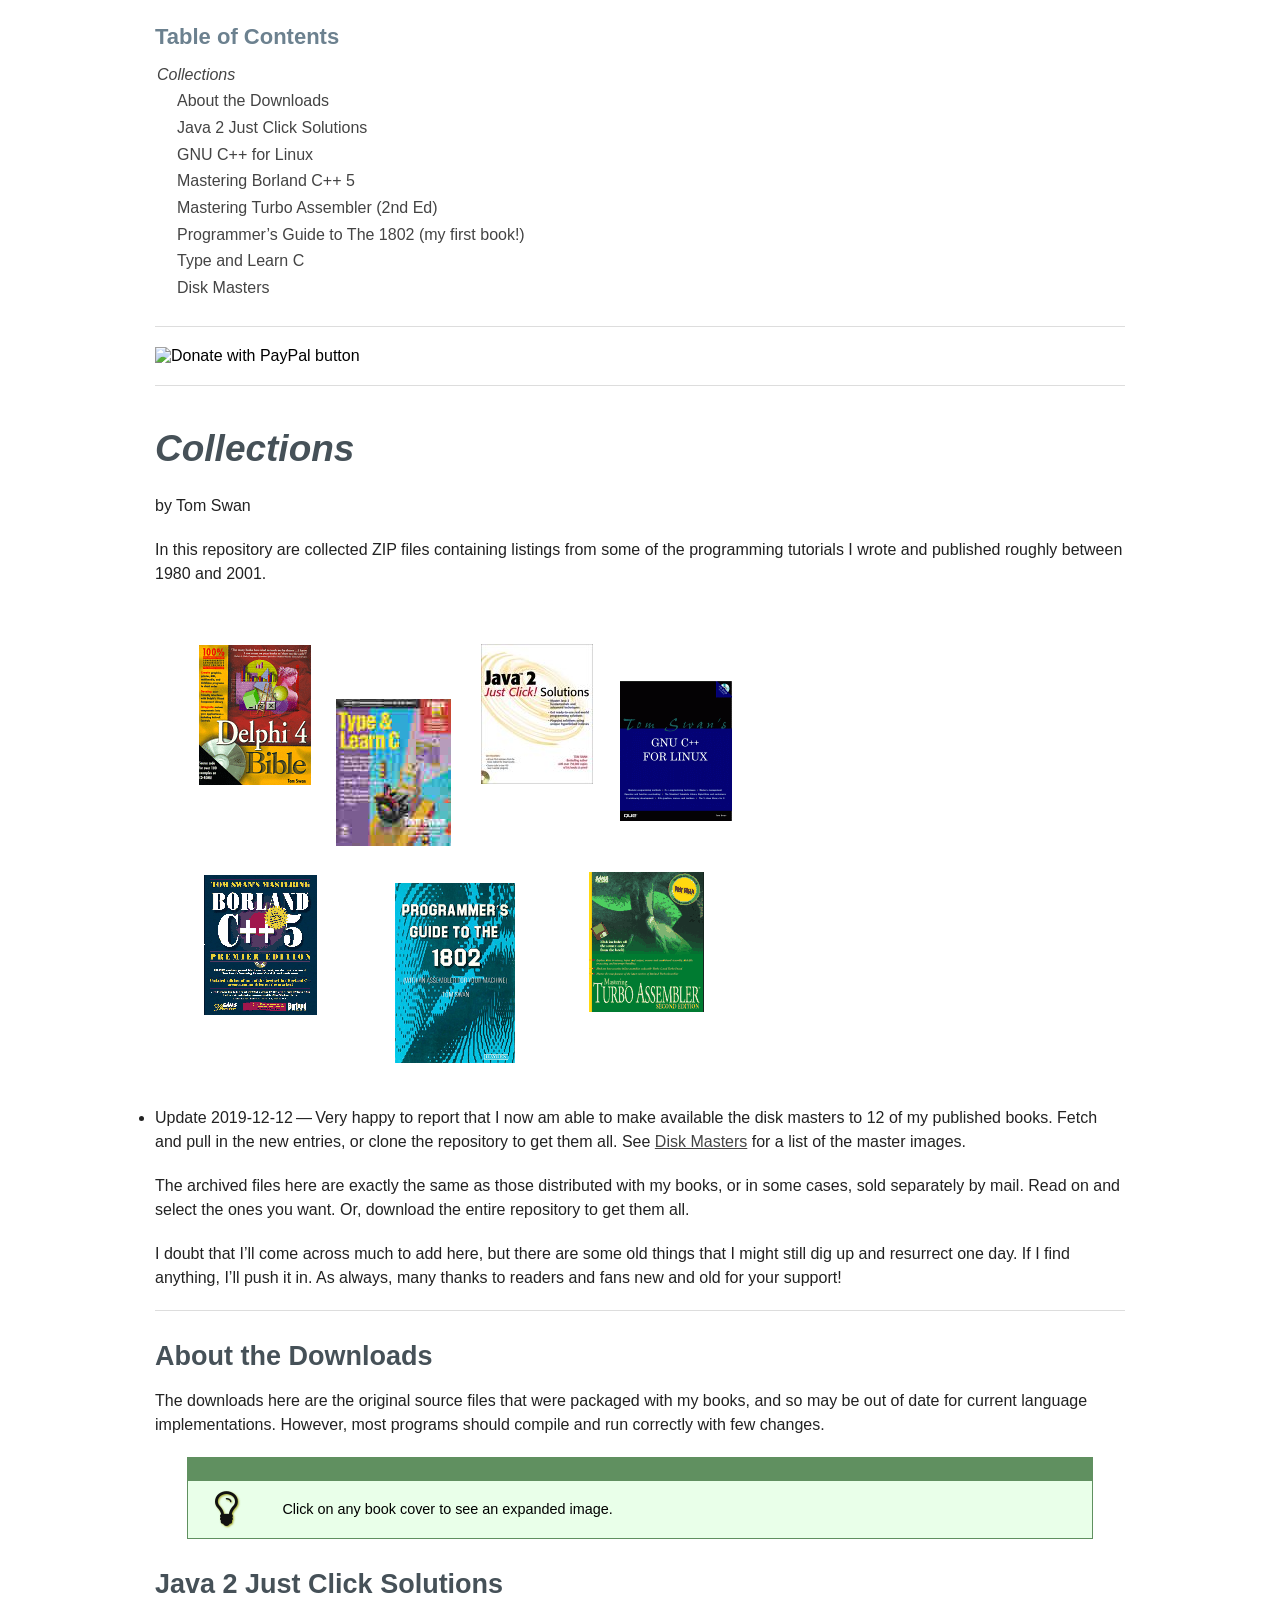
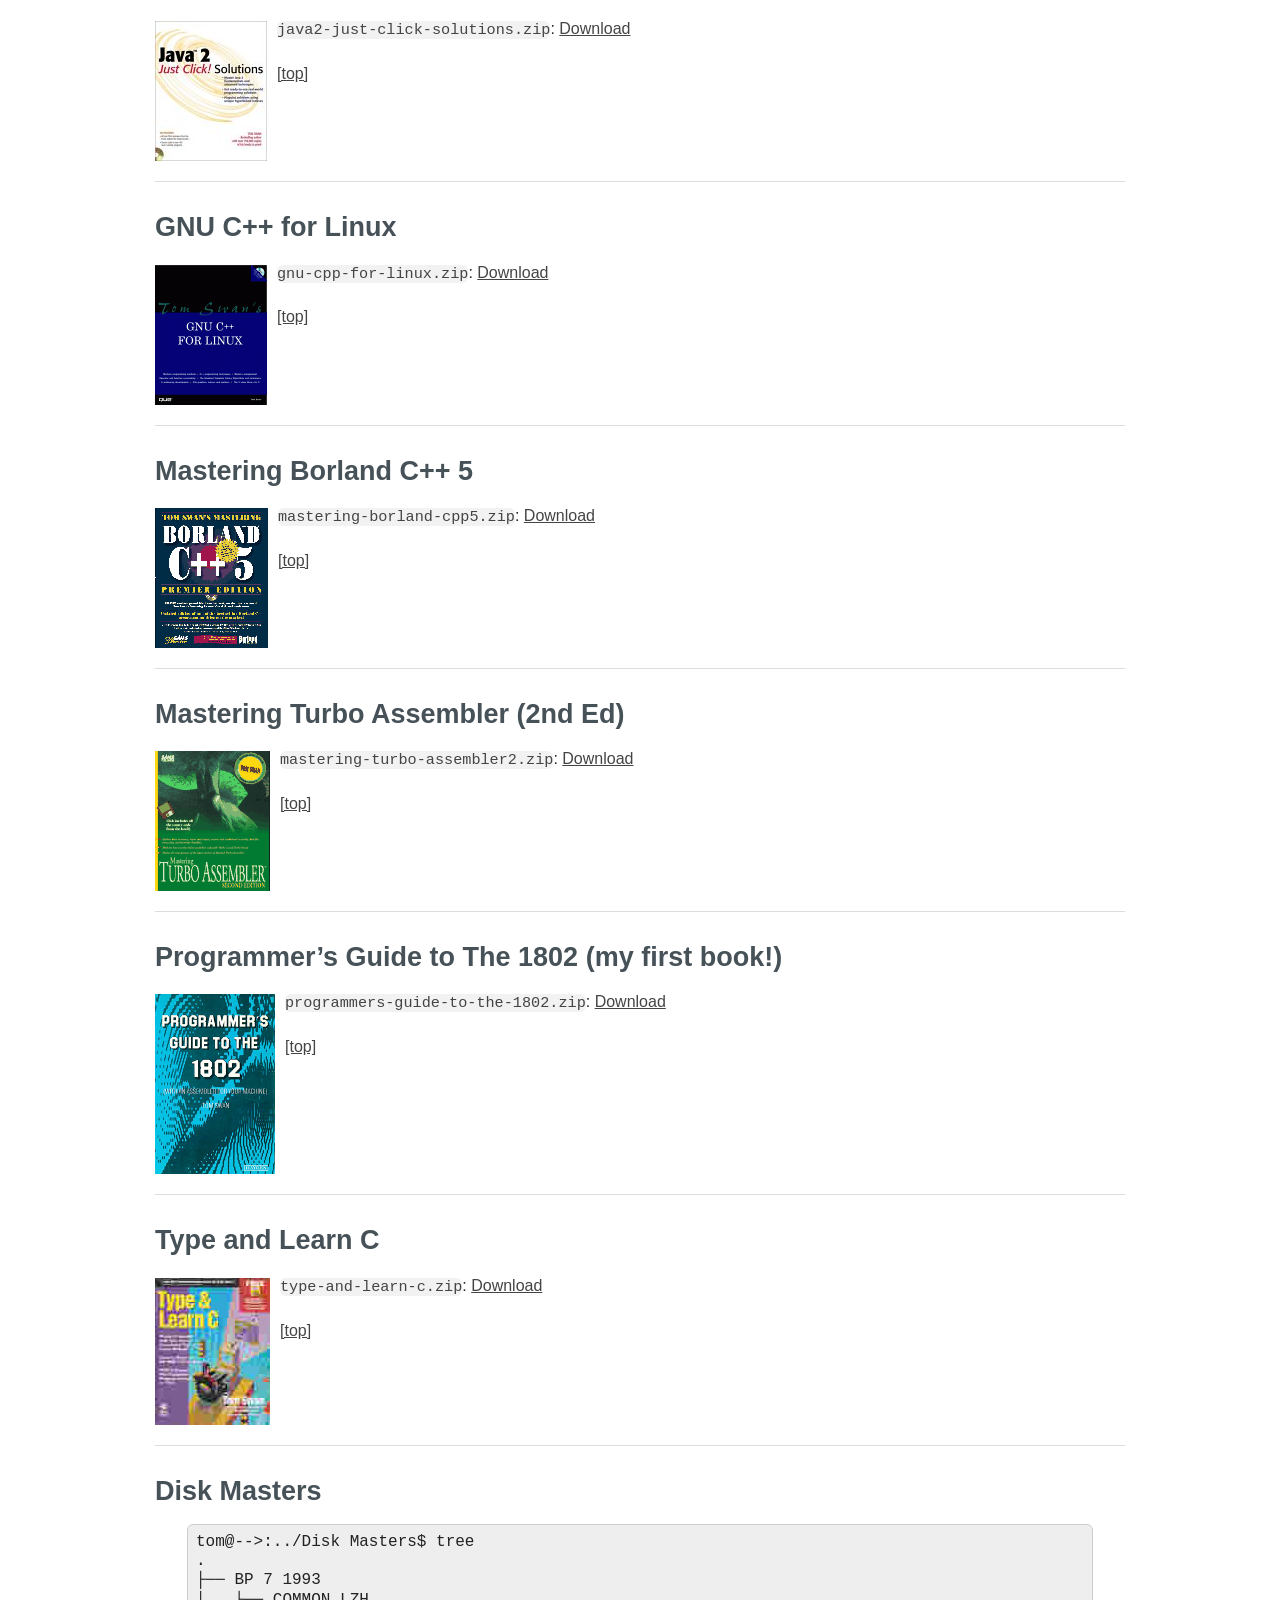
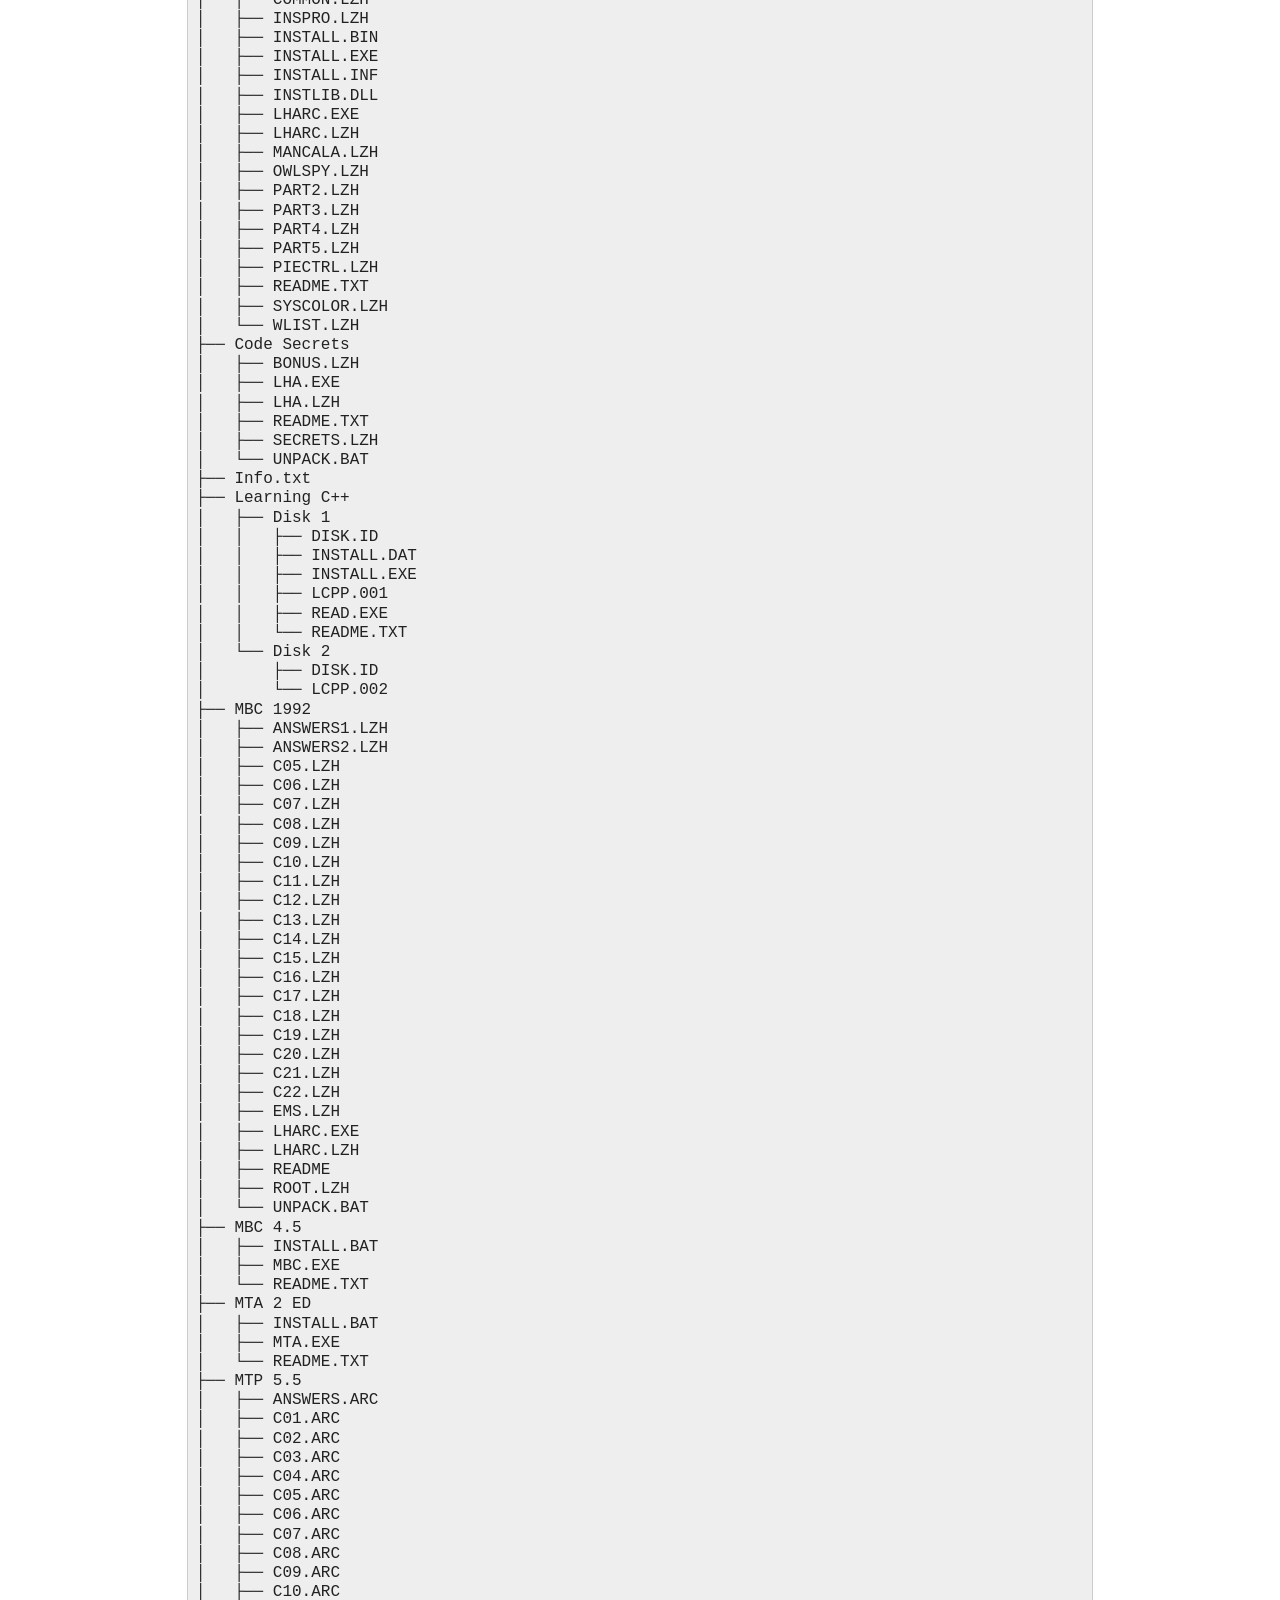
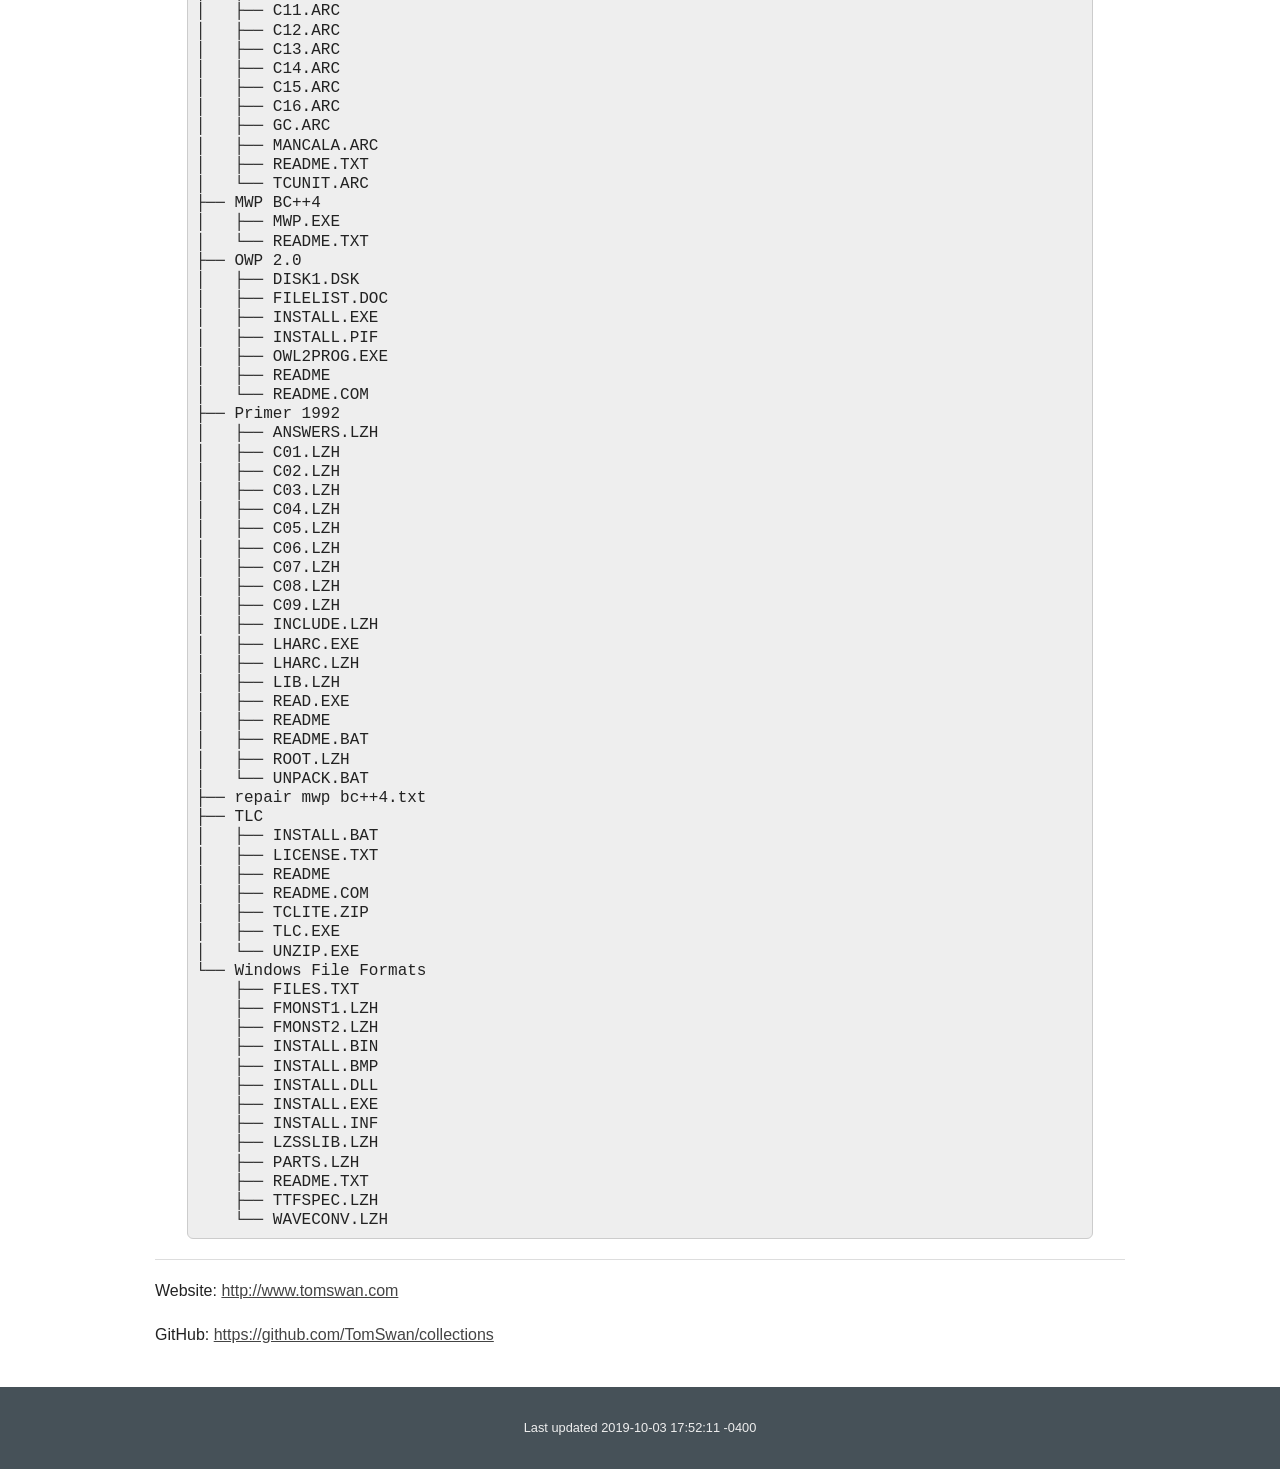
==== commit 3e0a5227: "add disk masters (12 new)" ====
--- a/index.html
+++ b/index.html
@@ -27,6 +27,7 @@
 <li><a href="#mastering-turbo-assembler-2nd-ed">Mastering Turbo Assembler (2nd Ed)</a></li>
 <li><a href="#programmers-guide-to-the-1802-my-first-book">Programmer&#8217;s Guide to The 1802 (my first book!)</a></li>
 <li><a href="#type-and-learn-c">Type and Learn C</a></li>
+<li><a href="#disk-masters">Disk Masters</a></li>
 </ul>
 </li>
 </ul>
@@ -57,6 +58,13 @@
 <div class="content">
 <img src="image/composite.png" alt="composite">
 </div>
+</div>
+<div class="ulist">
+<ul>
+<li>
+<p>Update 2019-12-12&#8201;&#8212;&#8201;Very happy to report that I now am able to make available the disk masters to 12 of my published books. Fetch and pull in the new entries, or clone the repository to get them all. See <a href="#disk-masters">Disk Masters</a> for a list of the master images.</p>
+</li>
+</ul>
 </div>
 <div class="paragraph">
 <p>The archived files here are exactly the same as those distributed with my books, or in some cases, sold separately by mail. Read on and select the ones you want. Or, download the entire repository to get them all.</p>
@@ -172,6 +180,165 @@
 <p><a href="#top">[top]</a></p>
 </div>
 <hr>
+</div>
+<div class="sect2">
+<h3 id="disk-masters"><a class="anchor" href="#disk-masters"></a>Disk Masters</h3>
+<div class="listingblock">
+<div class="content">
+<pre>tom@--&gt;:../Disk Masters$ tree
+.
+├── BP 7 1993
+│   ├── COMMON.LZH
+│   ├── INSPRO.LZH
+│   ├── INSTALL.BIN
+│   ├── INSTALL.EXE
+│   ├── INSTALL.INF
+│   ├── INSTLIB.DLL
+│   ├── LHARC.EXE
+│   ├── LHARC.LZH
+│   ├── MANCALA.LZH
+│   ├── OWLSPY.LZH
+│   ├── PART2.LZH
+│   ├── PART3.LZH
+│   ├── PART4.LZH
+│   ├── PART5.LZH
+│   ├── PIECTRL.LZH
+│   ├── README.TXT
+│   ├── SYSCOLOR.LZH
+│   └── WLIST.LZH
+├── Code Secrets
+│   ├── BONUS.LZH
+│   ├── LHA.EXE
+│   ├── LHA.LZH
+│   ├── README.TXT
+│   ├── SECRETS.LZH
+│   └── UNPACK.BAT
+├── Info.txt
+├── Learning C++
+│   ├── Disk 1
+│   │   ├── DISK.ID
+│   │   ├── INSTALL.DAT
+│   │   ├── INSTALL.EXE
+│   │   ├── LCPP.001
+│   │   ├── READ.EXE
+│   │   └── README.TXT
+│   └── Disk 2
+│       ├── DISK.ID
+│       └── LCPP.002
+├── MBC 1992
+│   ├── ANSWERS1.LZH
+│   ├── ANSWERS2.LZH
+│   ├── C05.LZH
+│   ├── C06.LZH
+│   ├── C07.LZH
+│   ├── C08.LZH
+│   ├── C09.LZH
+│   ├── C10.LZH
+│   ├── C11.LZH
+│   ├── C12.LZH
+│   ├── C13.LZH
+│   ├── C14.LZH
+│   ├── C15.LZH
+│   ├── C16.LZH
+│   ├── C17.LZH
+│   ├── C18.LZH
+│   ├── C19.LZH
+│   ├── C20.LZH
+│   ├── C21.LZH
+│   ├── C22.LZH
+│   ├── EMS.LZH
+│   ├── LHARC.EXE
+│   ├── LHARC.LZH
+│   ├── README
+│   ├── ROOT.LZH
+│   └── UNPACK.BAT
+├── MBC 4.5
+│   ├── INSTALL.BAT
+│   ├── MBC.EXE
+│   └── README.TXT
+├── MTA 2 ED
+│   ├── INSTALL.BAT
+│   ├── MTA.EXE
+│   └── README.TXT
+├── MTP 5.5
+│   ├── ANSWERS.ARC
+│   ├── C01.ARC
+│   ├── C02.ARC
+│   ├── C03.ARC
+│   ├── C04.ARC
+│   ├── C05.ARC
+│   ├── C06.ARC
+│   ├── C07.ARC
+│   ├── C08.ARC
+│   ├── C09.ARC
+│   ├── C10.ARC
+│   ├── C11.ARC
+│   ├── C12.ARC
+│   ├── C13.ARC
+│   ├── C14.ARC
+│   ├── C15.ARC
+│   ├── C16.ARC
+│   ├── GC.ARC
+│   ├── MANCALA.ARC
+│   ├── README.TXT
+│   └── TCUNIT.ARC
+├── MWP BC++4
+│   ├── MWP.EXE
+│   └── README.TXT
+├── OWP 2.0
+│   ├── DISK1.DSK
+│   ├── FILELIST.DOC
+│   ├── INSTALL.EXE
+│   ├── INSTALL.PIF
+│   ├── OWL2PROG.EXE
+│   ├── README
+│   └── README.COM
+├── Primer 1992
+│   ├── ANSWERS.LZH
+│   ├── C01.LZH
+│   ├── C02.LZH
+│   ├── C03.LZH
+│   ├── C04.LZH
+│   ├── C05.LZH
+│   ├── C06.LZH
+│   ├── C07.LZH
+│   ├── C08.LZH
+│   ├── C09.LZH
+│   ├── INCLUDE.LZH
+│   ├── LHARC.EXE
+│   ├── LHARC.LZH
+│   ├── LIB.LZH
+│   ├── READ.EXE
+│   ├── README
+│   ├── README.BAT
+│   ├── ROOT.LZH
+│   └── UNPACK.BAT
+├── repair mwp bc++4.txt
+├── TLC
+│   ├── INSTALL.BAT
+│   ├── LICENSE.TXT
+│   ├── README
+│   ├── README.COM
+│   ├── TCLITE.ZIP
+│   ├── TLC.EXE
+│   └── UNZIP.EXE
+└── Windows File Formats
+    ├── FILES.TXT
+    ├── FMONST1.LZH
+    ├── FMONST2.LZH
+    ├── INSTALL.BIN
+    ├── INSTALL.BMP
+    ├── INSTALL.DLL
+    ├── INSTALL.EXE
+    ├── INSTALL.INF
+    ├── LZSSLIB.LZH
+    ├── PARTS.LZH
+    ├── README.TXT
+    ├── TTFSPEC.LZH
+    └── WAVECONV.LZH</pre>
+</div>
+</div>
+<hr>
 <div class="paragraph">
 <p>Website: <a href="http://www.tomswan.com" class="bare">http://www.tomswan.com</a></p>
 </div>
